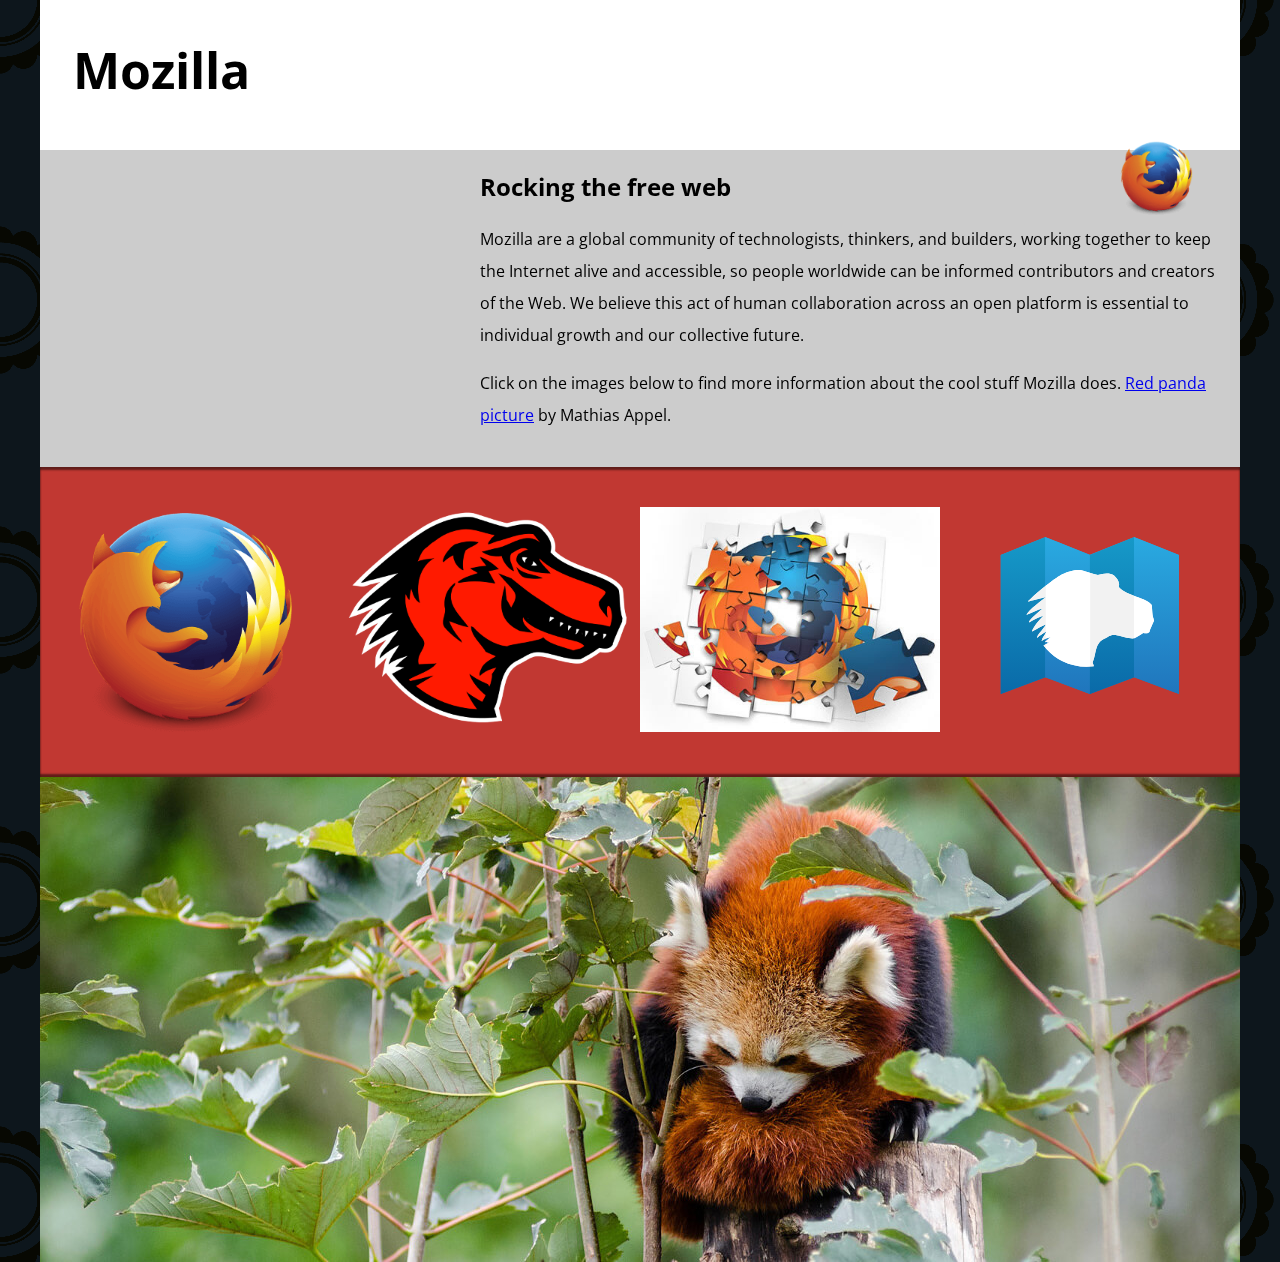
==== exs/ex11/index.html @ 9a6254c5 "Add files via upload" ====
<!DOCTYPE html>
<html>
  <head>
    <meta charset="utf-8">
    <meta name="viewport" content="width=device-width">
    <title>Mozilla splash page</title>
    <link href='https://fonts.googleapis.com/css?family=Open+Sans:400,700' rel='stylesheet' type='text/css'>
    <style>
      /* head and body setup */
      
      html {
        font-family: 'Open Sans', sans-serif;
        background: url(pattern.png);
      }
      
      body {
        width: 100%;
        max-width: 1200px;
        min-width: 360px;
        margin: 0 auto;
        background-color: white;
        position: relative;
      }
      
      /* Header styling */
      
      header {
        height: 150px;
      }
      
      header img {
        width: 100px;
        display: block;
        position: absolute;
        right: 32.5px;
        top: 32.px;
      }
      
      h1 {
        font-size: 50px;
        line-height: 140px;
        margin: 0 0 0 32.5px;
      }
      
      /* main section and video styling */
      
      main {
        background: #ccc;
      }
      
      article {
        padding: 20px;
      }
      
      h2 {
        margin-top: 0;
      }
      
      p {
        line-height: 2;
      }
      
      iframe {
        float: left;
        margin: 0 20px 20px 0;
        max-width: 100%;
      }
      
      /* further info links */
      
      .further-info {
        clear: left;
        padding: 40px 0;
        background: #c13832;
        box-shadow: inset 0 3px 2px rgba(0,0,0,0.5),
                    inset 0 -3px 2px rgba(0,0,0,0.5);
      }
      
      .further-info a {
        width: 25%;
        display: block;
        float: left;
      }
      
      .further-info img {
        max-width: 100%;
      }
      
      .clearfix {
        clear: both;
      }
      
      /* Red panda image */
      
      .red-panda img {
        display: block;
        max-width: 100%;
      }
    </style>
  </head>
  <body>
    <header>
      <h1>Mozilla</h1>
      <!-- insert <img> element, link to the small
          version of the Firefox logo -->
      <img src="firefoxlogo-120w.png" alt="Firefox logo" title="Firefox logo">
    </header>
    
    <main>
      <article>
        <!-- insert iframe from youtube -->
        <iframe width="400" height="225" src="https://www.youtube.com/embed/ojcNcvb1olg" frameborder="0" allowfullscreen></iframe>
        
        <h2>Rocking the free web</h2>
        
        <p>Mozilla are a global community of technologists, thinkers, and builders, working together to keep the Internet alive and accessible, so people worldwide can be informed contributors and creators of the Web. We believe this act of human collaboration across an open platform is essential to individual growth and our collective future.</p>
        
        <p>Click on the images below to find more information about the cool stuff Mozilla does. <a href="https://www.flickr.com/photos/mathiasappel/21675551065/">Red panda picture</a> by Mathias Appel.</p>
      </article>
      
      <div class="further-info">
        <!-- insert images with srcsets and sizes -->
        <a href="https://www.mozilla.org/en-US/firefox/new/">
          <img srcset="firefoxlogo-120w.png 120w,
                       firefoxlogo-400w.png 400w"
               sizes="(max-width: 480px) 120px,
                      400px"
               src="firefoxlogo-400w.png" alt="Firefox logo" title="Firefox logo">
        </a>
        <a href="https://www.mozilla.org/">
          <img srcset="dinosaurhead-120w.png 120w,
                       dinosaurhead-400w.png 400w"
               sizes="(max-width: 480px) 120px,
                      400px"
               src="dinosaurhead-400w.png" alt="Dinosaur logo" title="Dinosaur logo">
        </a>
        <a href="https://addons.mozilla.org/">
          <img srcset="firefox-addons-120w.jpg 120w,
                       firefox-addons-400w.jpg 400w"
               sizes="(max-width: 480px) 120px,
                      400px"
               src="firefox-addons-400w.jpg" alt="Firefox add-ons logo" title="Firefox add-ons logo">
        </a>
        <a href="https://developer.mozilla.org/en-US/">
          <img src="download.svg" alt="Firefox download logo" title="Firefox download logo">
        </a>
        <div class="clearfix"></div>
      </div>
      
      <div class="red-panda">
        <!-- insert picture element -->
        <picture>
          <source media="(max-width: 600px)" srcset="red-panda-closup-600w.jpg">
          <source media="(min-width: 601px)" srcset="red-panda-1200w.jpg">
          <img src="red-panda-1200w.jpg" alt="A red panda in a tree" title="Red panda">
        </picture>
      </div>
    </main>
  </body>
</html>
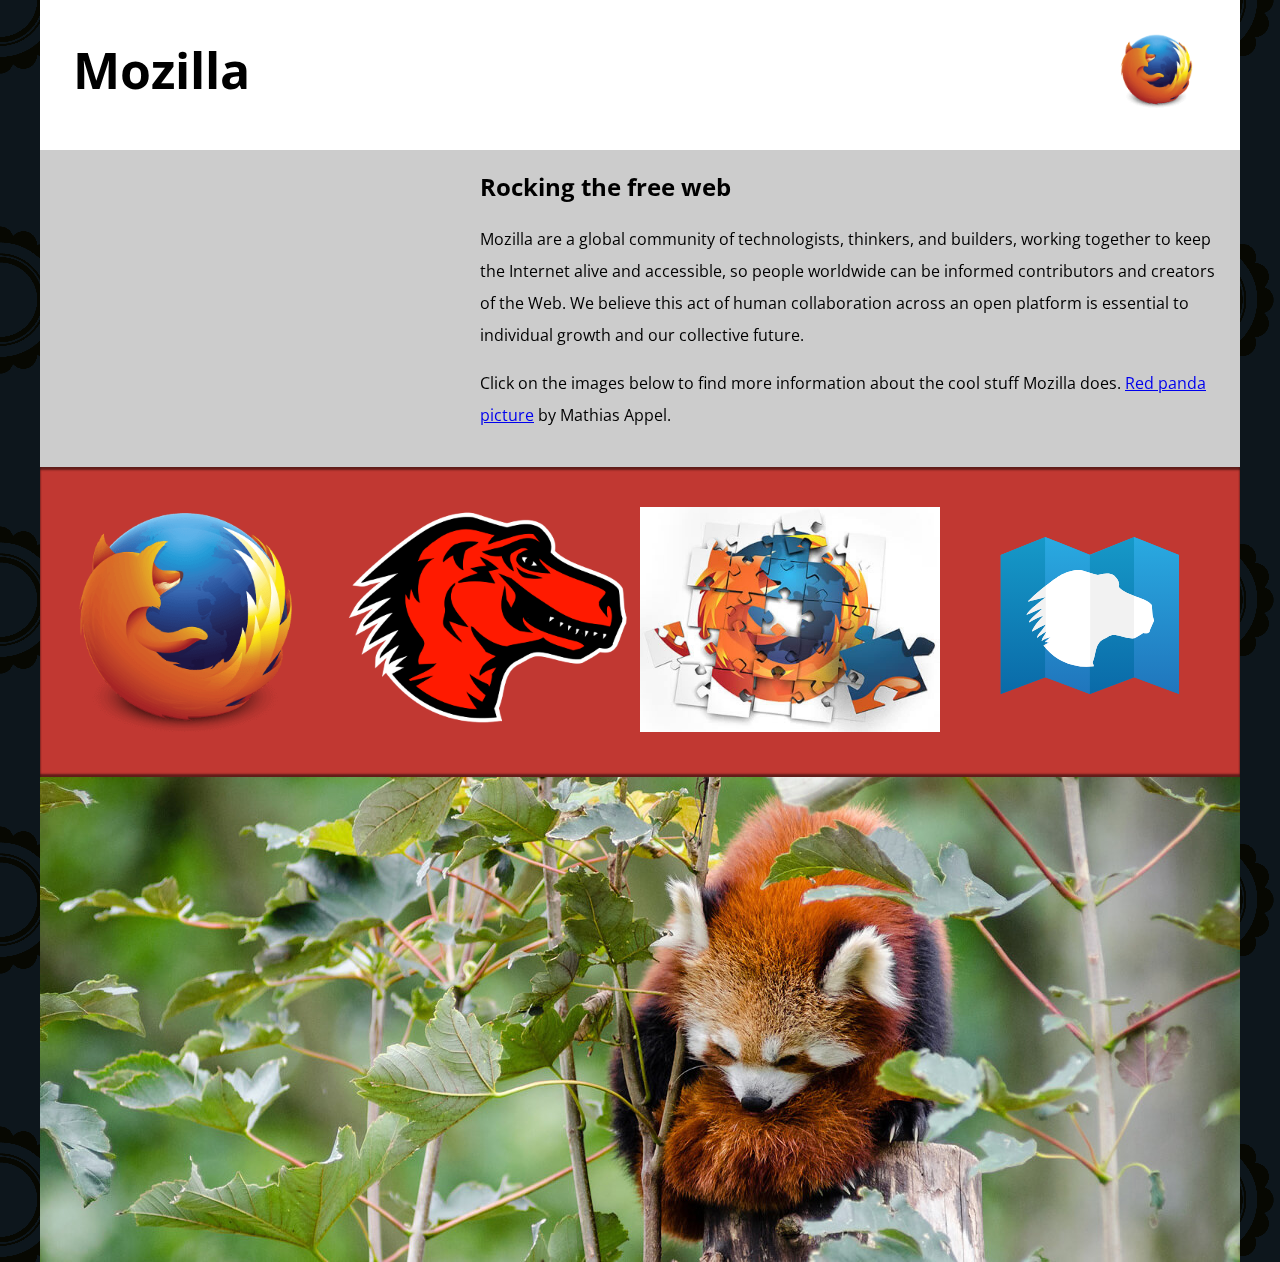
==== commit 7f2ddb90: "Add files via upload" ====
--- a/exs/ex11/index.html
+++ b/exs/ex11/index.html
@@ -33,7 +33,7 @@
         display: block;
         position: absolute;
         right: 32.5px;
-        top: 32.px;
+        top: 32.5px;
       }
       
       h1 {
